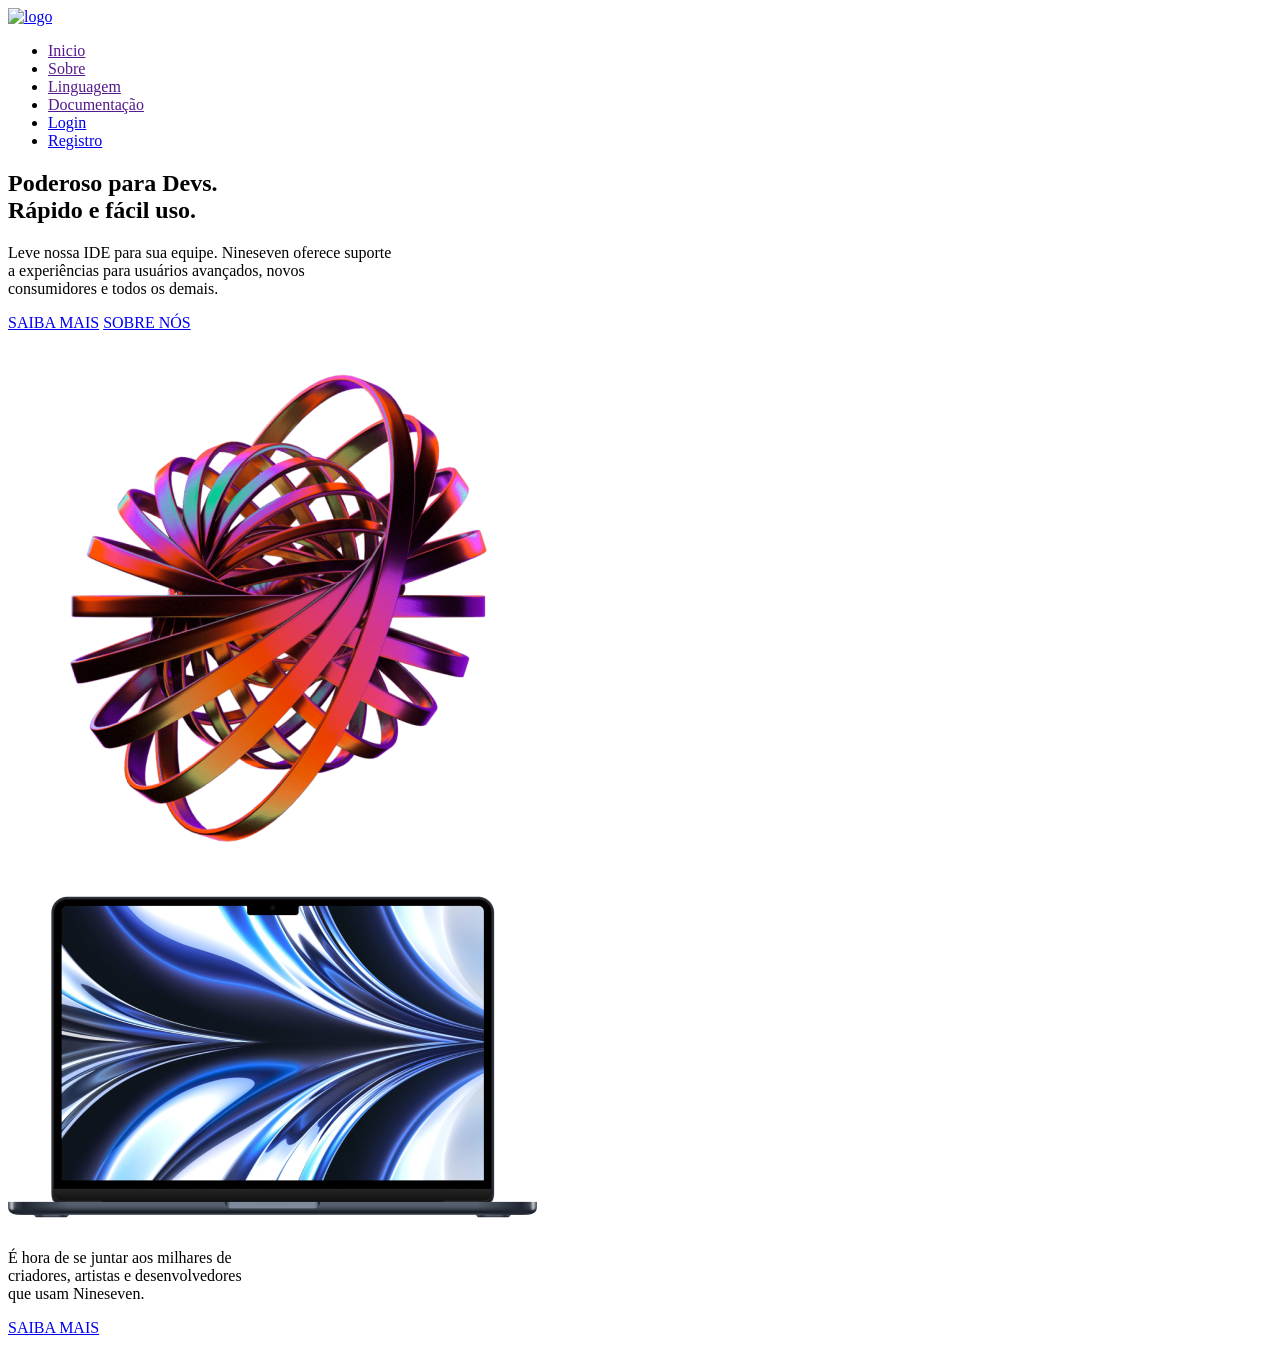
==== index.html @ 39386522 "Primeiro commit" ====
<!DOCTYPE html>
<html lang="pt-br">
  <head>
    <meta charset="UTF-8" />
    <meta name="viewport" content="width=device-width, initial-scale=1.0" />
    <title>NINESEVEN</title>
    <link rel="stylesheet" href="/css/style.css" />
  </head>

  <body>
    <header class="menu">
      <div class="wrapper">
        <div class="content">
          <div>
            <a href="#">
              <img class="logo" src="/img/logo.svg" alt="logo" />
            </a>
          </div>
          <nav>
            <ul class="ul-menu">
              <li><a class="nav-a" href="">Inicio</a></li>
              <li><a class="nav-a" href="">Sobre</a></li>
              <li><a class="nav-a" href="">Linguagem</a></li>
              <li><a class="nav-a" href="">Documentação</a></li>
              <li>
                <a class="login-btn" href="#">Login</a>
              </li>
              <li>
                <a class="registro-btn" href="#">Registro</a>
              </li>
            </ul>
          </nav>
        </div>
      </div>
    </header>
    <section parte1>
      <div class="secao1">
        <div class="text1">
          <h1 class="texto1">
            Poderoso para Devs.<br />
            Rápido e fácil uso.
          </h1>
          <p class="sub-titulo1">
            Leve nossa IDE para sua equipe. Nineseven oferece suporte<br />
            a experiências para usuários avançados, novos<br />
            consumidores e todos os demais.
          </p>
          <div class="secao1-btn">
            <a class="saiba-btn" href="#">SAIBA MAIS</a>
            <a class="sobre-btn" href="#">SOBRE NÓS</a>
          </div>
        </div>
        <div class="foto1">
          <img src="/IMG/hero.png" alt="hero" />
        </div>
      </div>
    </section>
    <section parte2>
      <div class="secao2">
        <div class="foto2">
          <img src="/IMG/Rectangle 86.png" alt="hero" />
        </div>
        <div class="text2">
          <p class="titulo2">
            É hora de se juntar aos milhares de <br />
            criadores, artistas e desenvolvedores<br />
            que usam Nineseven.
          </p>
          <div class="secao2-btn">
            <a class="saiba2-btn" href="#">SAIBA MAIS</a>
          </div>
        </div>
      </div>
    </section>
  </body>
</html>
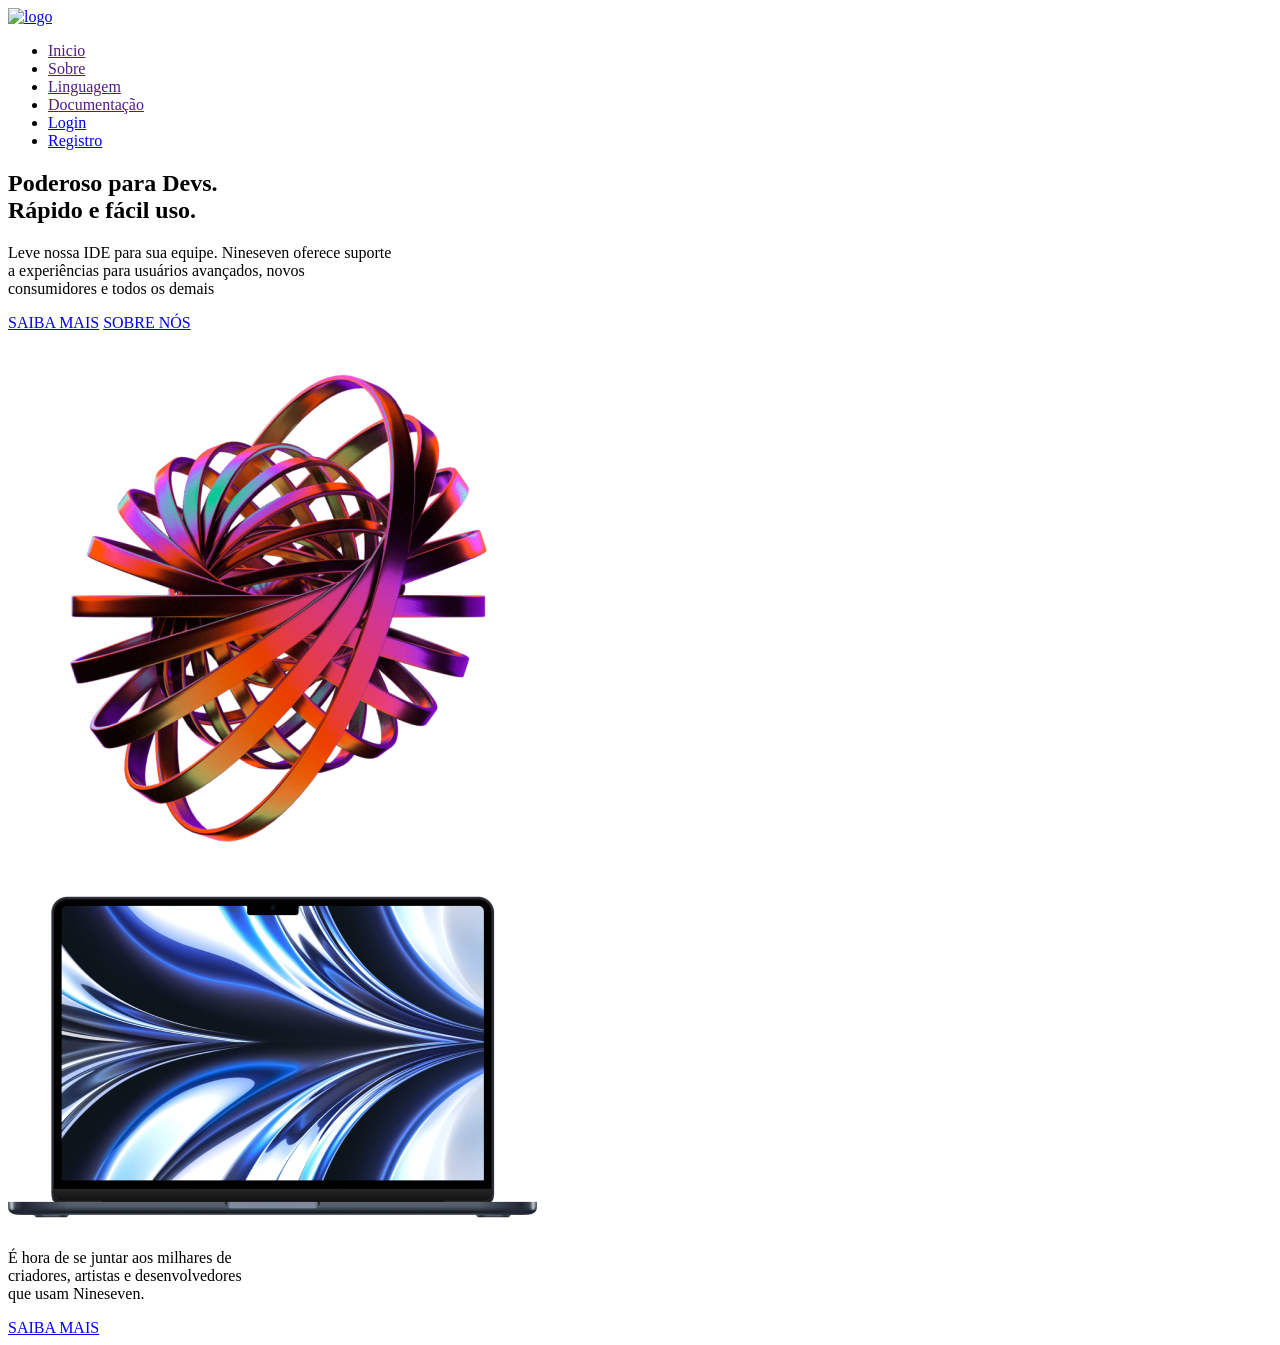
==== commit ceabf317: "Atualizando Salvando no GitHub" ====
--- a/index.html
+++ b/index.html
@@ -43,7 +43,7 @@
           <p class="sub-titulo1">
             Leve nossa IDE para sua equipe. Nineseven oferece suporte<br />
             a experiências para usuários avançados, novos<br />
-            consumidores e todos os demais.
+            consumidores e todos os demais
           </p>
           <div class="secao1-btn">
             <a class="saiba-btn" href="#">SAIBA MAIS</a>
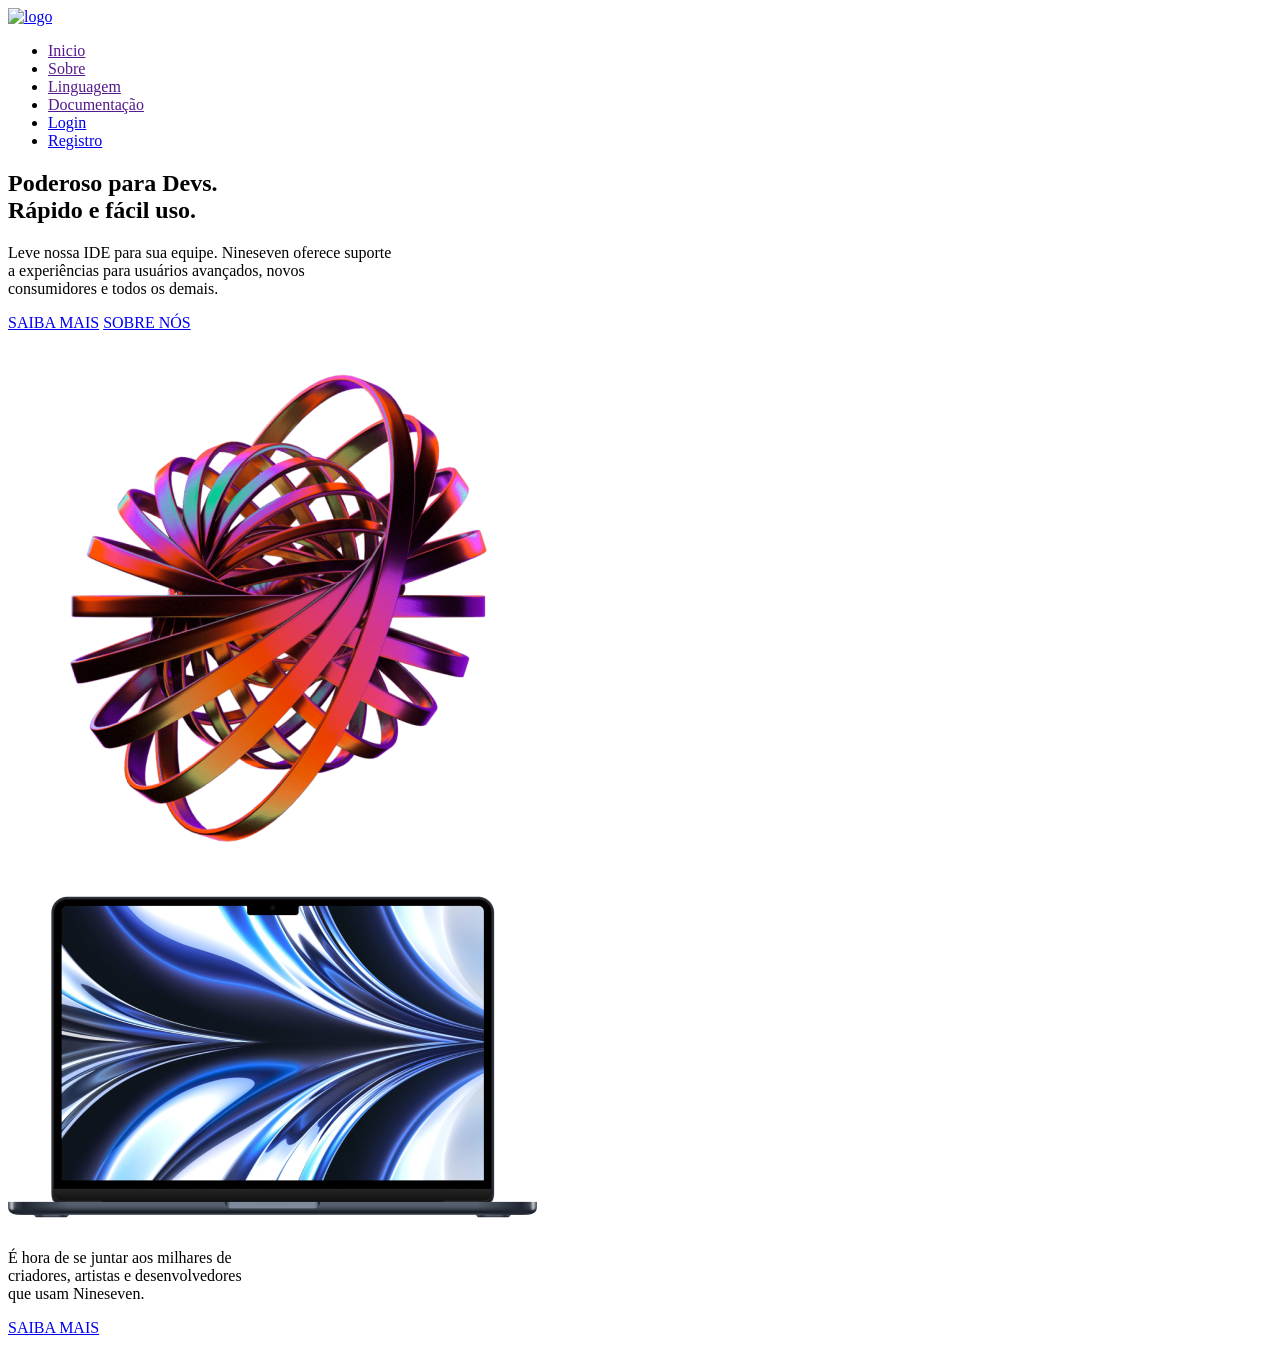
==== commit 08f3dd17: "Atualizando 2.0" ====
--- a/index.html
+++ b/index.html
@@ -43,7 +43,7 @@
           <p class="sub-titulo1">
             Leve nossa IDE para sua equipe. Nineseven oferece suporte<br />
             a experiências para usuários avançados, novos<br />
-            consumidores e todos os demais
+            consumidores e todos os demais.
           </p>
           <div class="secao1-btn">
             <a class="saiba-btn" href="#">SAIBA MAIS</a>
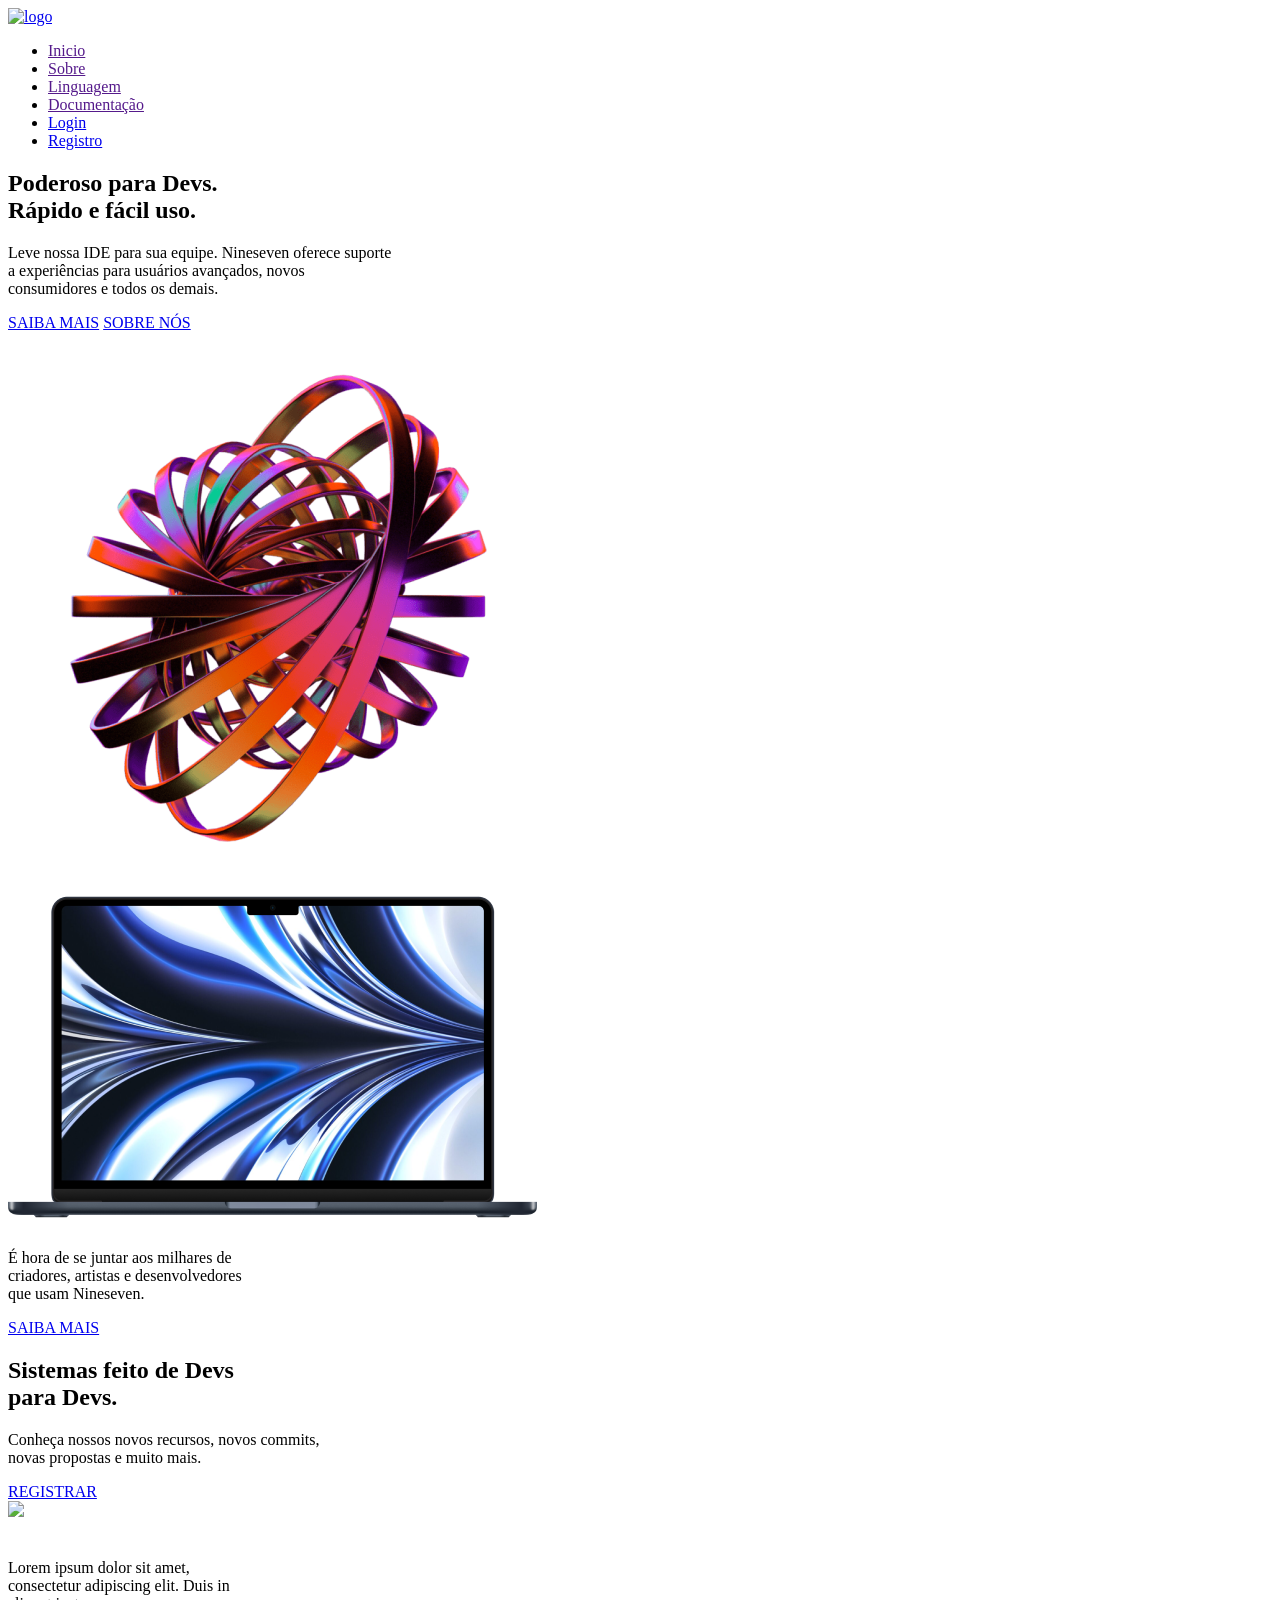
==== commit 3d936e18: "75% Concluído! Site quase pronto.  Fiz a Hero; Parte2; Parte3, e comecei a fazer o Footer!  (Também " ====
--- a/index.html
+++ b/index.html
@@ -1,76 +1,104 @@
 <!DOCTYPE html>
 <html lang="pt-br">
-  <head>
-    <meta charset="UTF-8" />
-    <meta name="viewport" content="width=device-width, initial-scale=1.0" />
-    <title>NINESEVEN</title>
-    <link rel="stylesheet" href="/css/style.css" />
-  </head>
 
-  <body>
-    <header class="menu">
-      <div class="wrapper">
-        <div class="content">
-          <div>
-            <a href="#">
-              <img class="logo" src="/img/logo.svg" alt="logo" />
-            </a>
-          </div>
-          <nav>
-            <ul class="ul-menu">
-              <li><a class="nav-a" href="">Inicio</a></li>
-              <li><a class="nav-a" href="">Sobre</a></li>
-              <li><a class="nav-a" href="">Linguagem</a></li>
-              <li><a class="nav-a" href="">Documentação</a></li>
-              <li>
-                <a class="login-btn" href="#">Login</a>
-              </li>
-              <li>
-                <a class="registro-btn" href="#">Registro</a>
-              </li>
-            </ul>
-          </nav>
+<head>
+  <meta charset="UTF-8" />
+  <meta name="viewport" content="width=device-width, initial-scale=1.0" />
+  <title>NINESEVEN</title>
+  <link rel="stylesheet" href="/css/style.css" />
+</head>
+
+<body>
+  <header class="menu">
+    <div class="wrapper">
+      <div class="content">
+        <div>
+          <a href="#">
+            <img class="logo" src="/img/logo.svg" alt="logo" />
+          </a>
+        </div>
+        <nav>
+          <ul class="ul-menu">
+            <li><a class="nav-a" href="">Inicio</a></li>
+            <li><a class="nav-a" href="">Sobre</a></li>
+            <li><a class="nav-a" href="">Linguagem</a></li>
+            <li><a class="nav-a" href="">Documentação</a></li>
+            <li>
+              <a class="login-btn" href="#">Login</a>
+            </li>
+            <li>
+              <a class="registro-btn" href="#">Registro</a>
+            </li>
+          </ul>
+        </nav>
+      </div>
+    </div>
+  </header>
+  <section parte1>
+    <div class="hero">
+      <div class="text-hero">
+        <h1 class="texto-hero">
+          Poderoso para Devs.<br />
+          Rápido e fácil uso.
+        </h1>
+        <p class="sub-titulo-hero">
+          Leve nossa IDE para sua equipe. Nineseven oferece suporte<br />
+          a experiências para usuários avançados, novos<br />
+          consumidores e todos os demais.
+        </p>
+        <div class="hero-btn">
+          <a class="saiba-btn" href="#">SAIBA MAIS</a>
+          <a class="sobre-btn" href="#">SOBRE NÓS</a>
         </div>
       </div>
-    </header>
-    <section parte1>
-      <div class="secao1">
-        <div class="text1">
-          <h1 class="texto1">
-            Poderoso para Devs.<br />
-            Rápido e fácil uso.
-          </h1>
-          <p class="sub-titulo1">
-            Leve nossa IDE para sua equipe. Nineseven oferece suporte<br />
-            a experiências para usuários avançados, novos<br />
-            consumidores e todos os demais.
-          </p>
-          <div class="secao1-btn">
-            <a class="saiba-btn" href="#">SAIBA MAIS</a>
-            <a class="sobre-btn" href="#">SOBRE NÓS</a>
+      <div class="foto-hero">
+        <img src="/IMG/hero.png" alt="hero" />
+      </div>
+    </div>
+  </section>
+  <section parte2>
+    <div class="part2">
+      <div class="foto2">
+        <img src="/IMG/Rectangle 86.png" alt="part2" />
+      </div>
+      <div class="text2">
+        <p class="titulo2">
+          É hora de se juntar aos milhares de <br />
+          criadores, artistas e desenvolvedores<br />
+          que usam Nineseven.
+        </p>
+        <div class="part2-btn">
+          <a class="saiba2-btn" href="#">SAIBA MAIS</a>
+        </div>
+      </div>
+    </div>
+  </section>
+  <section parte3>
+    <div class="part3-wrapper">
+      <div>
+        <div class="part3-content">
+          <h2 class="part3-title">Sistemas feito de Devs <br>para Devs.</br></h2>
+          <p class="part3-p">Conheça nossos novos recursos, novos commits,<br> novas propostas e muito mais.</br></p>
+        </div>
+        <div class="part3-btn">
+          <a class="register3-btn" href="#">REGISTRAR</a>
+        </div>
+      </div>
+      <img class="img-part3" src="/img/daniel-olah-1079449-unsplash 1.png">
+    </div>
+    </div>
+  </section>
+  <section footer>
+    <div class="footer">
+      <div class="footer-wrapper">
+        <div id="footer-content">
+          <div id="footer-contacts">
+            <img class="footer-logo" src="/IMG/logo-white.svg">
+            <p class="footer-p">Lorem ipsum dolor sit amet,<br> consectetur adipiscing elit. Duis in</br> aliquet justo.
+            </p>
           </div>
         </div>
-        <div class="foto1">
-          <img src="/IMG/hero.png" alt="hero" />
-        </div>
-      </div>
-    </section>
-    <section parte2>
-      <div class="secao2">
-        <div class="foto2">
-          <img src="/IMG/Rectangle 86.png" alt="hero" />
-        </div>
-        <div class="text2">
-          <p class="titulo2">
-            É hora de se juntar aos milhares de <br />
-            criadores, artistas e desenvolvedores<br />
-            que usam Nineseven.
-          </p>
-          <div class="secao2-btn">
-            <a class="saiba2-btn" href="#">SAIBA MAIS</a>
-          </div>
-        </div>
-      </div>
-    </section>
-  </body>
-</html>
+  </section>
+</body>
+
+</html>
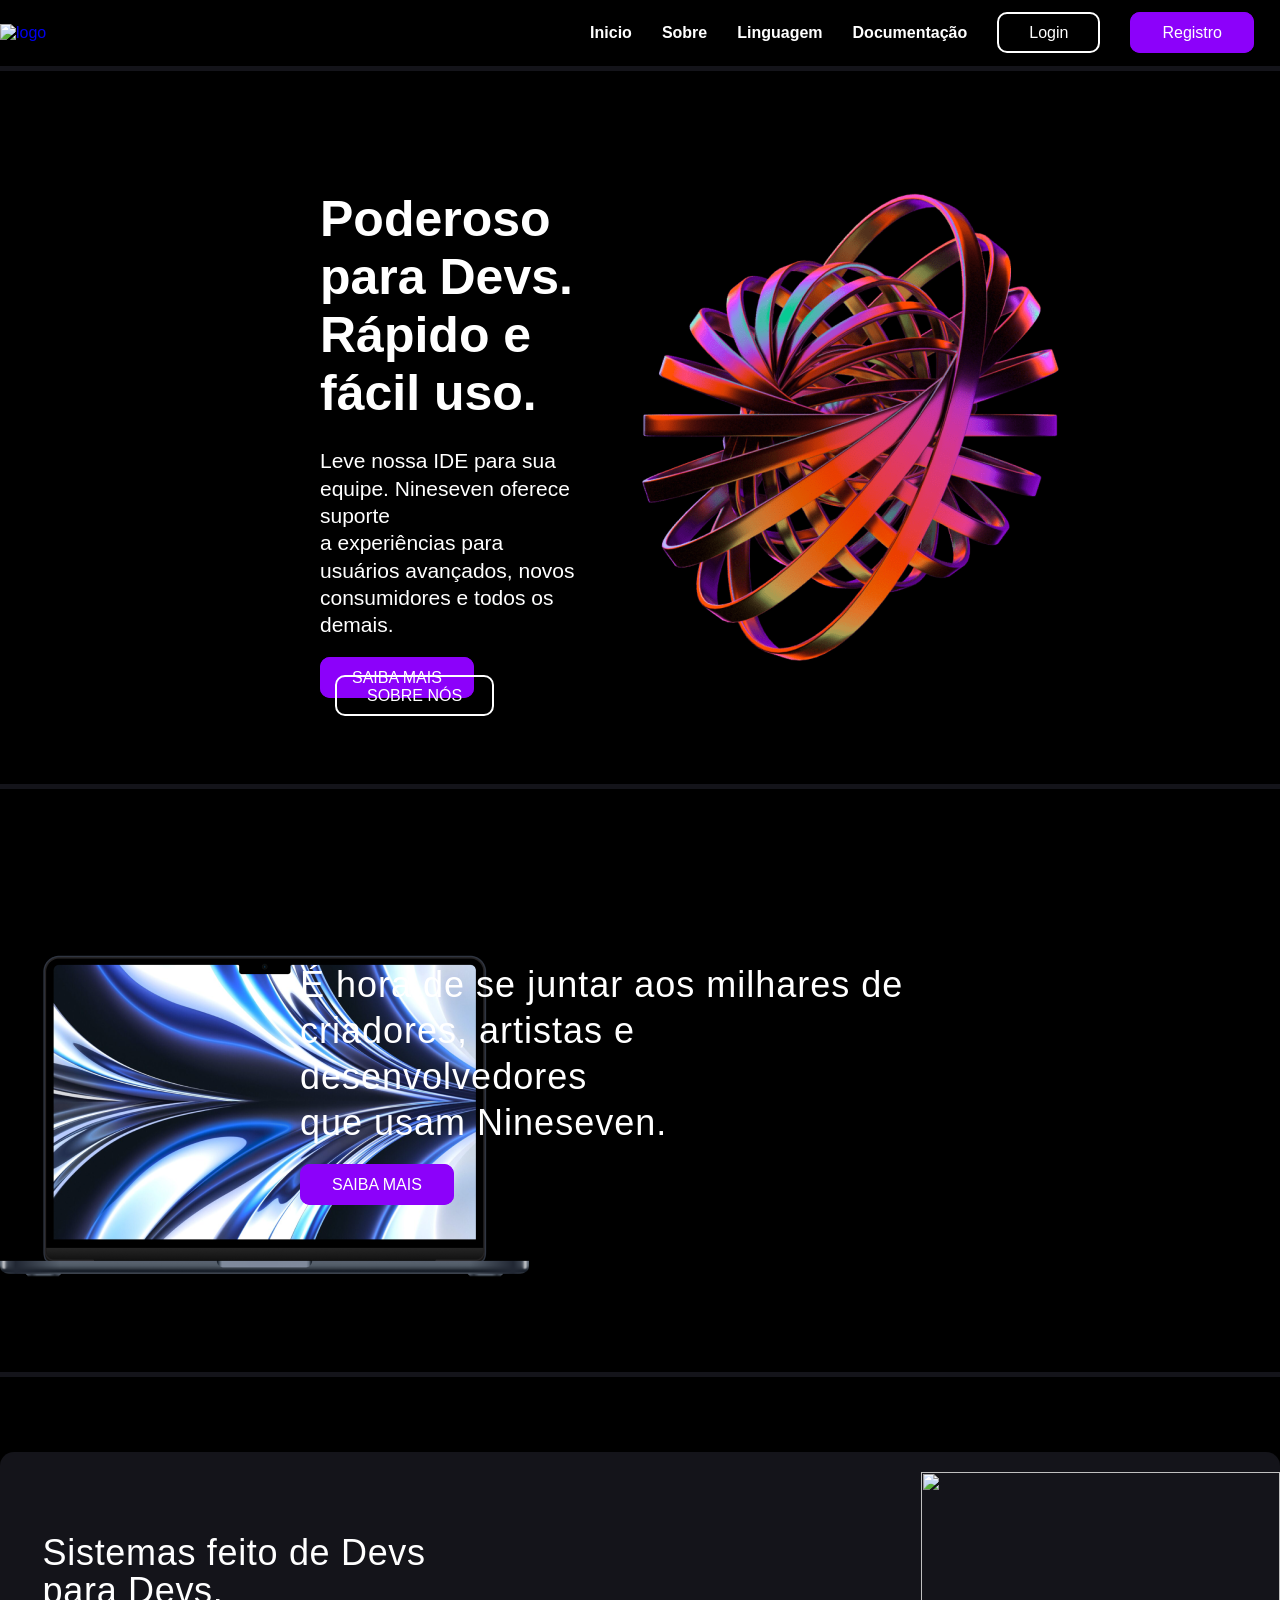
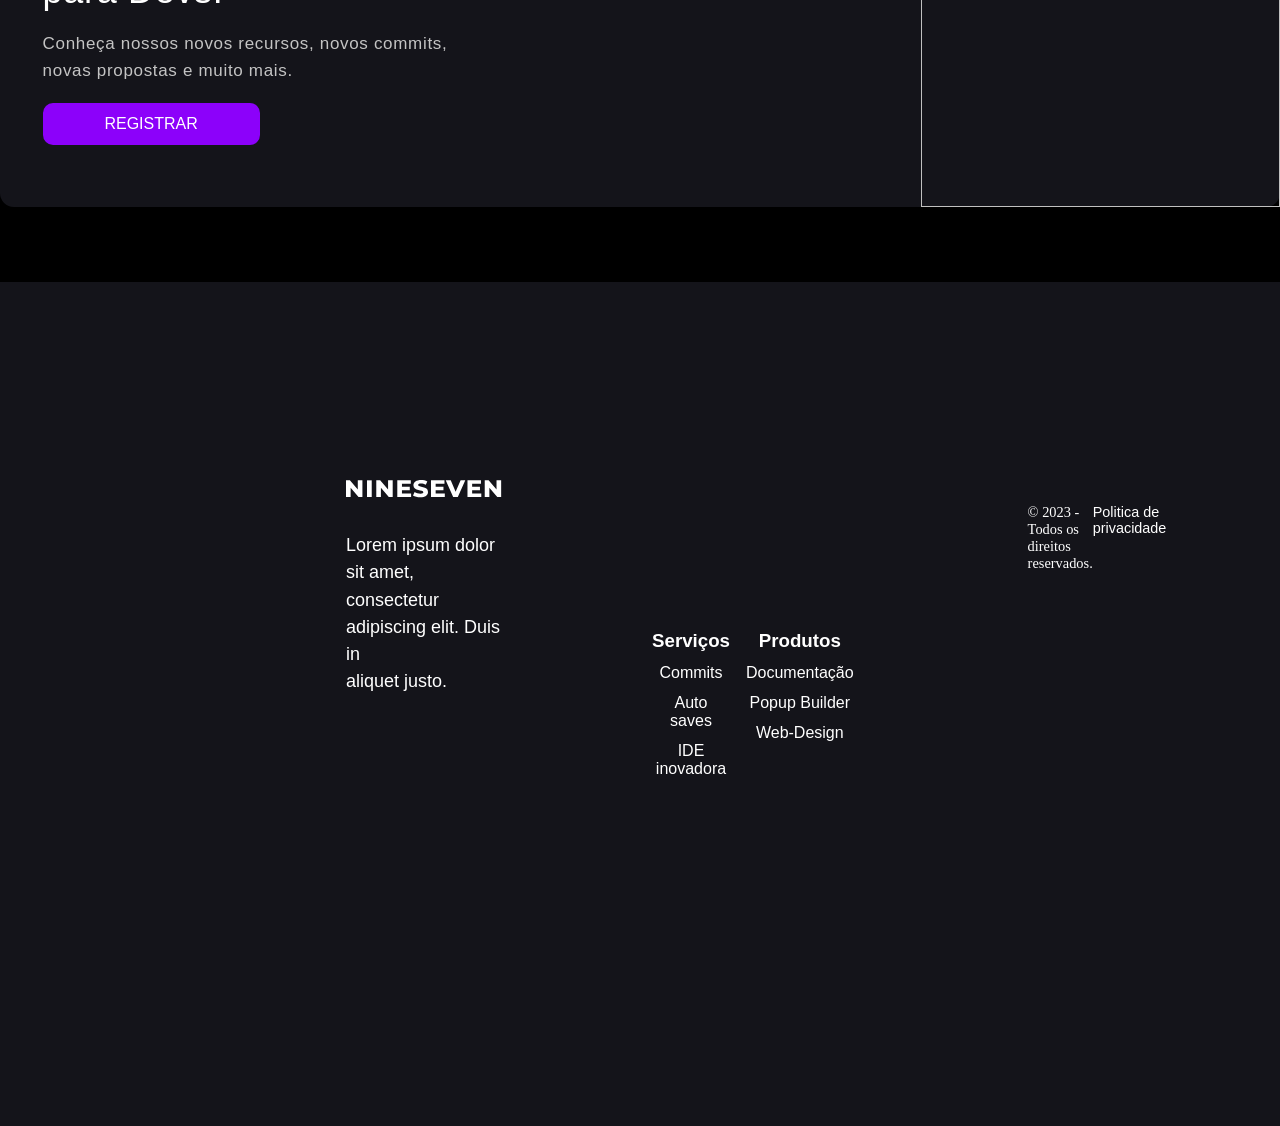
==== commit c76650ad: "Atualizei o código e iniciei o FOOTER Atualizei a Syntax e iniciei o FOOTER" ====
--- a/index.html
+++ b/index.html
@@ -1,104 +1,146 @@
 <!DOCTYPE html>
 <html lang="pt-br">
+  <head>
+    <meta charset="UTF-8" />
+    <meta name="viewport" content="width=device-width, initial-scale=1.0" />
+    <title>NINESEVEN</title>
+    <link rel="stylesheet" href="/CSS/style.css" />
+  </head>
 
-<head>
-  <meta charset="UTF-8" />
-  <meta name="viewport" content="width=device-width, initial-scale=1.0" />
-  <title>NINESEVEN</title>
-  <link rel="stylesheet" href="/css/style.css" />
-</head>
-
-<body>
-  <header class="menu">
-    <div class="wrapper">
-      <div class="content">
-        <div>
-          <a href="#">
-            <img class="logo" src="/img/logo.svg" alt="logo" />
-          </a>
-        </div>
-        <nav>
-          <ul class="ul-menu">
-            <li><a class="nav-a" href="">Inicio</a></li>
-            <li><a class="nav-a" href="">Sobre</a></li>
-            <li><a class="nav-a" href="">Linguagem</a></li>
-            <li><a class="nav-a" href="">Documentação</a></li>
-            <li>
-              <a class="login-btn" href="#">Login</a>
-            </li>
-            <li>
-              <a class="registro-btn" href="#">Registro</a>
-            </li>
-          </ul>
-        </nav>
-      </div>
-    </div>
-  </header>
-  <section parte1>
-    <div class="hero">
-      <div class="text-hero">
-        <h1 class="texto-hero">
-          Poderoso para Devs.<br />
-          Rápido e fácil uso.
-        </h1>
-        <p class="sub-titulo-hero">
-          Leve nossa IDE para sua equipe. Nineseven oferece suporte<br />
-          a experiências para usuários avançados, novos<br />
-          consumidores e todos os demais.
-        </p>
-        <div class="hero-btn">
-          <a class="saiba-btn" href="#">SAIBA MAIS</a>
-          <a class="sobre-btn" href="#">SOBRE NÓS</a>
+  <body>
+    <header class="menu">
+      <div class="wrapper">
+        <div class="content">
+          <div>
+            <a href="#">
+              <img class="logo" src="/img/logo.svg" alt="logo" />
+            </a>
+          </div>
+          <nav>
+            <ul class="ul-menu">
+              <li><a class="nav-a" href="">Inicio</a></li>
+              <li><a class="nav-a" href="">Sobre</a></li>
+              <li><a class="nav-a" href="">Linguagem</a></li>
+              <li><a class="nav-a" href="">Documentação</a></li>
+              <li>
+                <a class="login-btn" href="#">Login</a>
+              </li>
+              <li>
+                <a class="registro-btn" href="#">Registro</a>
+              </li>
+            </ul>
+          </nav>
         </div>
       </div>
-      <div class="foto-hero">
-        <img src="/IMG/hero.png" alt="hero" />
-      </div>
-    </div>
-  </section>
-  <section parte2>
-    <div class="part2">
-      <div class="foto2">
-        <img src="/IMG/Rectangle 86.png" alt="part2" />
-      </div>
-      <div class="text2">
-        <p class="titulo2">
-          É hora de se juntar aos milhares de <br />
-          criadores, artistas e desenvolvedores<br />
-          que usam Nineseven.
-        </p>
-        <div class="part2-btn">
-          <a class="saiba2-btn" href="#">SAIBA MAIS</a>
+    </header>
+    <section class="hero">
+      <div class="hero1">
+        <div class="text-hero">
+          <h1 class="texto-hero">
+            Poderoso para Devs.<br />Rápido e fácil uso.
+          </h1>
+          <p class="sub-titulo-hero">
+            Leve nossa IDE para sua equipe. Nineseven oferece suporte<br />a
+            experiências para usuários avançados, novos<br />consumidores e
+            todos os demais.
+          </p>
+          <div class="hero-btn">
+            <a class="saiba-btn" href="#">SAIBA MAIS</a>
+            <a class="sobre-btn" href="#">SOBRE NÓS</a>
+          </div>
+        </div>
+        <div class="foto-hero">
+          <img src="/IMG/hero.png" alt="hero" />
         </div>
       </div>
-    </div>
-  </section>
-  <section parte3>
-    <div class="part3-wrapper">
-      <div>
-        <div class="part3-content">
-          <h2 class="part3-title">Sistemas feito de Devs <br>para Devs.</br></h2>
-          <p class="part3-p">Conheça nossos novos recursos, novos commits,<br> novas propostas e muito mais.</br></p>
+    </section>
+    <section class="parte2">
+      <div class="part2">
+        <div class="foto2">
+          <img src="/IMG/Rectangle 86.png" alt="part2" />
         </div>
-        <div class="part3-btn">
-          <a class="register3-btn" href="#">REGISTRAR</a>
+        <div class="text2">
+          <p class="titulo2">
+            É hora de se juntar aos milhares de <br />criadores, artistas e
+            desenvolvedores<br />que usam Nineseven.
+          </p>
+          <div class="part2-btn">
+            <a class="saiba2-btn" href="#">SAIBA MAIS</a>
+          </div>
         </div>
       </div>
-      <img class="img-part3" src="/img/daniel-olah-1079449-unsplash 1.png">
-    </div>
-    </div>
-  </section>
-  <section footer>
-    <div class="footer">
-      <div class="footer-wrapper">
-        <div id="footer-content">
-          <div id="footer-contacts">
-            <img class="footer-logo" src="/IMG/logo-white.svg">
-            <p class="footer-p">Lorem ipsum dolor sit amet,<br> consectetur adipiscing elit. Duis in</br> aliquet justo.
+    </section>
+    <section class="parte3">
+      <div class="part3-wrapper">
+        <div>
+          <div class="part3-content">
+            <h2 class="part3-title">Sistemas feito de Devs <br />para Devs.</h2>
+            <p class="part3-p">
+              Conheça nossos novos recursos, novos commits,<br />
+              novas propostas e muito mais.
             </p>
           </div>
+          <div class="part3-btn">
+            <a class="register3-btn" href="#">REGISTRAR</a>
+          </div>
         </div>
-  </section>
-</body>
-
-</html>+        <img class="img-part3" src="/img/daniel-olah-1079449-unsplash 1.png" />
+      </div>
+    </section>
+    <footer>
+      <div class="footer">
+        <div class="footer-wrapper">
+          <div id="footer-content">
+            <div id="footer-contacts">
+              <img class="footer-logo" src="/IMG/logo-white.svg" />
+              <p class="footer-p">
+                Lorem ipsum dolor sit amet,<br />
+                consectetur adipiscing elit. Duis in<br />aliquet justo.
+              </p>
+            </div>
+            <div class="footerdiv">
+              <div>
+                <ul class="footer-list">
+                  <li>
+                    <h3>Serviços</h3>
+                  </li>
+                  <li>
+                    <a href="#" class="footer-link">Commits</a>
+                  </li>
+                  <li>
+                    <a href="#" class="footer-link">Auto saves</a>
+                  </li>
+                  <li>
+                    <a href="#" class="footer-link">IDE inovadora</a>
+                  </li>
+                </ul>
+              </div>
+              <div>
+                <ul class="footer-list">
+                  <li>
+                    <h3>Produtos</h3>
+                  </li>
+                  <li>
+                    <a href="#" class="footer-link">Documentação</a>
+                  </li>
+                  <li>
+                    <a href="#" class="footer-link">Popup Builder</a>
+                  </li>
+                  <li>
+                    <a href="#" class="footer-link">Web-Design</a>
+                  </li>
+                </ul>
+              </div>
+            </div>
+            <div id="footer-copyright">
+              <div>© 2023 - Todos os direitos reservados.</div>
+              <div>
+                <p>Politica de privacidade</p>
+              </div>
+            </div>
+          </div>
+        </div>
+      </div>
+    </footer>
+  </body>
+</html>
--- a/CSS/style.css
+++ b/CSS/style.css
@@ -0,0 +1,405 @@
+/*GERAL*/
+* {
+  margin: 0;
+  box-sizing: border-box;
+  padding: 0;
+}
+
+a {
+  text-decoration: none;
+  font-family: "inter", "arial";
+}
+
+li {
+  list-style: none;
+  font-family: "inter", "arial";
+}
+
+p {
+  font-family: "inter", "arial";
+}
+
+body {
+  height: 1381px;
+  background-color: #000000;
+}
+
+/*GERAL*/
+
+/*MENU*/
+.menu {
+  padding-top: 24px;
+  padding-bottom: 24px;
+  position: relative;
+  width: 100%;
+  background: #000000;
+  border-bottom: 5px solid #14141a;
+}
+
+.wrapper {
+  margin: 0 auto;
+  max-width: 1280px;
+}
+
+.content {
+  display: flex;
+  padding-right: 26px;
+  justify-content: space-between;
+  align-items: center;
+  text-align: center;
+}
+
+.ul-menu {
+  display: flex;
+}
+
+.ul-menu li {
+  padding-left: 30px;
+}
+
+.ul-menu li .nav-a {
+  font-size: 16px;
+  color: #ffffff;
+  font-weight: 600;
+}
+
+.login-btn {
+  color: #ffffff;
+  border: 2px solid #ffffff;
+  padding: 10px 30px;
+  border-radius: 10px;
+  font-weight: 500;
+}
+
+.login-btn:hover {
+  background: #eee5ff;
+  color: #8c01fa;
+  border: 2px solid #8c01fa;
+}
+
+.registro-btn {
+  color: #fff;
+  background: #8c01fa;
+  border: 2px solid #8c01fa;
+  padding: 10px 30px;
+  border-radius: 10px;
+  font-weight: 500;
+}
+
+.registro-btn:hover {
+  color: #ffffff;
+  border: 2px solid #eee5ff;
+  background: #8c01fa;
+}
+
+/*MENU*/
+
+/*HERO*/
+.hero1 {
+  display: flex;
+  align-items: center;
+  justify-content: center;
+  border-bottom: 5px solid #14141a;
+}
+
+.texto-hero {
+  padding-top: 40px;
+  padding-bottom: 25px;
+  padding-left: 320px;
+  margin: 0 auto;
+  font-family: Arial;
+  font-size: 50px;
+  font-style: normal;
+  font-weight: 600;
+  color: #ffffff;
+}
+
+.foto-hero {
+  margin: 0 auto;
+  padding-right: 700px;
+  padding-top: 80px;
+  padding-bottom: 80px;
+  max-width: 186px;
+  align-items: center;
+}
+
+.sub-titulo-hero {
+  margin: 0 auto;
+  color: #fff;
+  padding-left: 320px;
+  font-family: Arial;
+  font-size: 21px;
+  font-style: normal;
+  font-weight: 400;
+  line-height: 27.3px;
+}
+
+.hero-btn {
+  padding-top: 30px;
+  padding-left: 320px;
+}
+
+.sobre-btn {
+  margin: 15px;
+  color: #ffffff;
+  border: 2px solid #ffffff;
+  padding: 10px 30px;
+  border-radius: 10px;
+  font-weight: 500;
+}
+
+.sobre-btn:hover {
+  background: #eee5ff;
+  color: #8c01fa;
+  border: 2px solid #8c01fa;
+}
+
+.saiba-btn {
+  color: #fff;
+  background: #8c01fa;
+  border: 2px solid #8c01fa;
+  padding: 10px 30px;
+  border-radius: 10px;
+  font-weight: 500;
+}
+
+.saiba-btn:hover {
+  color: #ffffff;
+  border: 2px solid #eee5ff;
+  background: #8c01fa;
+}
+
+/*HERO*/
+
+/*PARTE 2*/
+.part2 {
+  border-bottom: 5px solid #14141a;
+  padding-top: 75px;
+  padding-bottom: 80px;
+  display: flex;
+  align-items: center;
+  padding-right: 55px;
+}
+
+.foto2 {
+  margin: 0 auto;
+  padding-right: 300px;
+  padding-top: 80px;
+  max-width: 186px;
+  align-items: center;
+}
+
+.titulo2 {
+  padding-right: 300px;
+  color: #fff;
+  font-family: Helvetica;
+  font-size: 36px;
+  font-style: normal;
+  font-weight: 400;
+  line-height: 46.2px;
+  letter-spacing: 1px;
+}
+
+.part2-btn {
+  padding-top: 30px;
+  padding-right: 320px;
+}
+
+.saiba2-btn {
+  color: #fff;
+  background: #8c01fa;
+  border: 2px solid #8c01fa;
+  padding: 10px 30px;
+  border-radius: 10px;
+  font-weight: 500;
+}
+
+.saiba2-btn:hover {
+  color: #ffffff;
+  border: 2px solid #eee5ff;
+  background: #8c01fa;
+}
+
+/*PARTE 2*/
+
+/*PARTE 3*/
+.part3 {
+  margin: 0 auto;
+  background-color: black;
+}
+
+.part3-wrapper {
+  background-color: #14141a;
+  margin: 0 auto;
+  margin-top: 75px;
+  border-radius: 14px;
+  display: grid;
+  max-width: 1280px;
+  grid-template-columns: 1.5fr 1fr;
+  align-items: center;
+  gap: 431px;
+  padding-top: 20px;
+  justify-items: center;
+}
+
+.part3-content {
+  color: #fff;
+  font-family: Inter;
+  font-size: 50px;
+  font-style: normal;
+  font-weight: 600;
+  line-height: 75.6px;
+  letter-spacing: 0.68px;
+  padding-bottom: 10px;
+}
+
+.part3-title {
+  color: #fff;
+  font-family: Helvetica;
+  font-size: 36px;
+  font-style: normal;
+  font-weight: 400;
+  line-height: 37.8px;
+}
+
+.part3-p {
+  color: #c4c4c4;
+  font-family: Helvetica;
+  font-size: 17px;
+  font-style: normal;
+  font-weight: 400;
+  line-height: 27.3px;
+  padding-top: 20px;
+  padding-bottom: 8px;
+}
+
+.part3-btn {
+  color: #fff;
+  background: #8c01fa;
+  border: 2px solid #8c01fa;
+  padding: 10px 30px;
+  border-radius: 10px;
+  font-weight: 500;
+  width: 217px;
+  text-align: center;
+}
+
+.part3-btn:hover {
+  color: #ffffff;
+  border: 2px solid #eee5ff;
+  background: #8c01fa;
+}
+
+.register3-btn {
+  color: #fff;
+}
+
+.img-part3 {
+  width: 359px;
+  height: 335px;
+}
+
+/*PARTE 3*/
+
+/*FOOTER*/
+
+.footer {
+  background-color: #14141a;
+  width: 100%;
+  color: #fff;
+}
+
+.footer-wrapper {
+  margin: 0 auto;
+  margin-top: 75px;
+  margin-left: 140px;
+  border-radius: 14px;
+  display: grid;
+  max-width: 1280px;
+  grid-template-columns: 1.5fr 1fr;
+  align-items: center;
+  gap: 431px;
+  padding: 150px;
+  justify-items: center;
+}
+.footer-p {
+  padding-top: 30px;
+  font-family: Arial;
+  font-size: 18px;
+  font-weight: 500;
+  line-height: 27.3px;
+}
+#footer-content{
+    margin: 0 auto;
+    max-width: 1280px;
+    background-color: var(--color-neutral-10);
+    display: flex;
+    grid-template-columns: repeat(4, 1fr);
+    padding: 3rem 3.5rem;
+    flex-direction: row;
+    justify-content: space-between;
+}
+#footer-contacts h1{
+    margin-bottom: 0.75rem;
+}
+.footer-list{
+    display: flex;
+    flex-direction: column;
+    gap: 0.75rem;
+    list-style: none;
+}
+
+.footer-list .footer-link{
+    color: var(--color-neutral-30);
+    transition: all 0.4s;
+}
+
+.footer-list .footer-link:hover{
+    color: #7f37c9;
+}
+#input_group {
+    display: flex;
+    align-items: center;
+    background-color: var(--color-neutral-0);
+    border-radius: 4px;
+}
+
+#input_group input{
+    all: unset;
+    padding: 0.75rem;
+    width: 180%;
+}
+
+#input_group button{
+    background-color: #7f37c9;
+    border: none;
+    color: var(--color-neutral-40);
+    padding: 0px 1.25rem;
+    font-size: 1.125rem;
+    height: 100%;
+    border-radius: 0px 4px 4px 0px;
+    cursor: pointer;
+    transition: all 0.4s;
+}
+
+#input_group button:hover{
+    opacity: 0.8;
+}
+
+#footer-copyright{
+    display: flex;
+    justify-content: space-around;
+    background-color: var(--color-neutral-0);
+    font-size: 0.9rem;
+    padding: 1.5rem;
+    font-weight: 100;
+    flex-direction: row;
+}
+.footerdiv{
+  margin: 150px;
+    display: flex;
+    gap: 16px;
+    text-align: center;
+}
+
+/*FOOTER*/
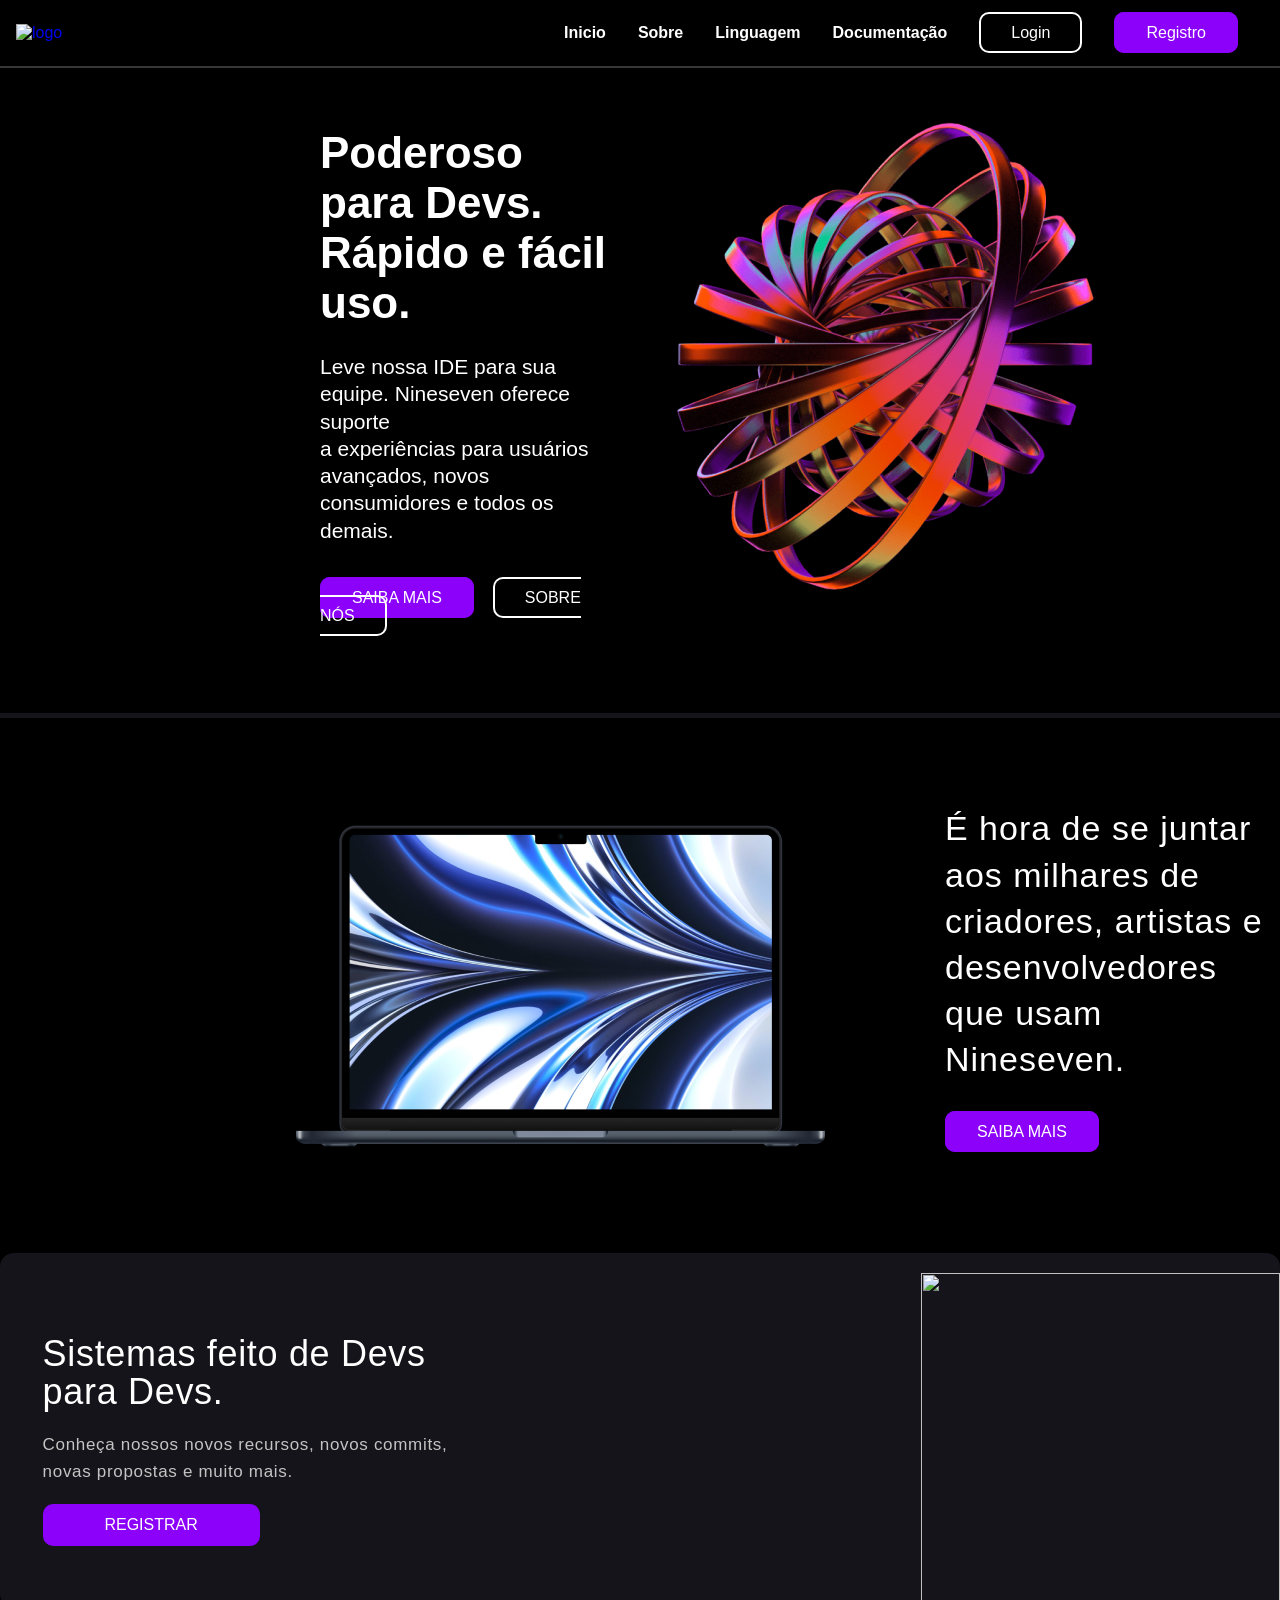
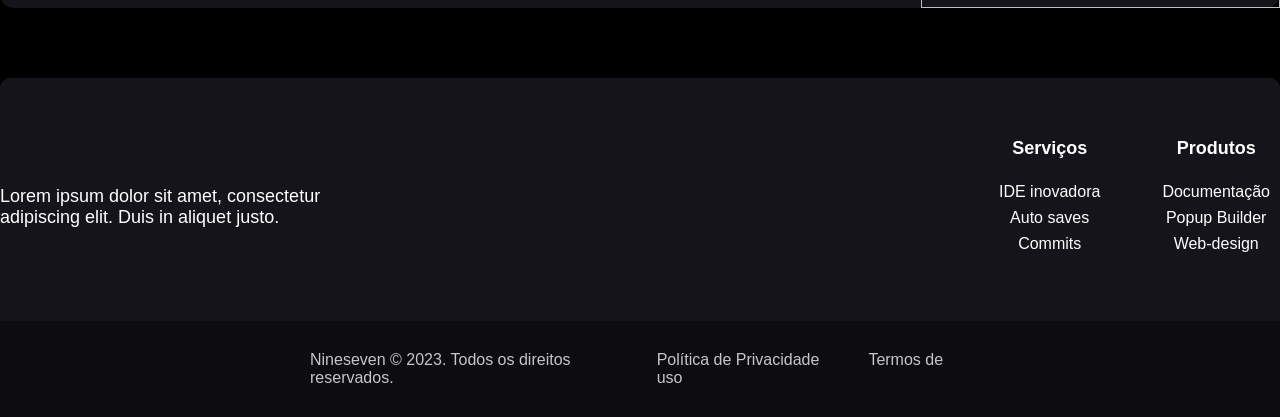
==== commit 785e71d6: "Finalizei o footer Atualizei o código todo (menos o dev); Deixei responsivo (somente para pc);" ====
--- a/index.html
+++ b/index.html
@@ -87,56 +87,49 @@
         <img class="img-part3" src="/img/daniel-olah-1079449-unsplash 1.png" />
       </div>
     </section>
-    <footer>
-      <div class="footer">
-        <div class="footer-wrapper">
-          <div id="footer-content">
-            <div id="footer-contacts">
-              <img class="footer-logo" src="/IMG/logo-white.svg" />
+    <footer class="footer">
+      <div class="footer-wrapper">
+        <div class="footer-content">
+          <div class="footer-container">
+            <div>
+              <img src="/img/logo-white.svg" alt="" />
               <p class="footer-p">
-                Lorem ipsum dolor sit amet,<br />
-                consectetur adipiscing elit. Duis in<br />aliquet justo.
+                Lorem ipsum dolor sit amet, consectetur adipiscing elit. Duis in
+                aliquet justo.
               </p>
             </div>
-            <div class="footerdiv">
+            <div class="footer-list">
               <div>
-                <ul class="footer-list">
-                  <li>
-                    <h3>Serviços</h3>
-                  </li>
-                  <li>
-                    <a href="#" class="footer-link">Commits</a>
-                  </li>
-                  <li>
-                    <a href="#" class="footer-link">Auto saves</a>
-                  </li>
-                  <li>
-                    <a href="#" class="footer-link">IDE inovadora</a>
-                  </li>
+                <ul class="list-menu">
+                  <li class="list-title">Serviços</li>
+                  <li></li>
+                  <li></li>
+                  <li>IDE inovadora</li>
+                  <li>Auto saves</li>
+                  <li>Commits</li>
                 </ul>
               </div>
               <div>
-                <ul class="footer-list">
-                  <li>
-                    <h3>Produtos</h3>
-                  </li>
-                  <li>
-                    <a href="#" class="footer-link">Documentação</a>
-                  </li>
-                  <li>
-                    <a href="#" class="footer-link">Popup Builder</a>
-                  </li>
-                  <li>
-                    <a href="#" class="footer-link">Web-Design</a>
-                  </li>
+                <ul class="list-menu">
+                  <li class="list-title">Produtos</li>
+                  <li></li>
+                  <li></li>
+                  <li>Documentação</li>
+                  <li>Popup Builder</li>
+                  <li>Web-design</li>
                 </ul>
               </div>
             </div>
-            <div id="footer-copyright">
-              <div>© 2023 - Todos os direitos reservados.</div>
-              <div>
-                <p>Politica de privacidade</p>
-              </div>
+          </div>
+          <div class="footer-copy">
+            <div>
+              <p class="copy-p">
+                Nineseven © 2023. Todos os direitos reservados.
+              </p>
+            </div>
+            <div>
+              <a class="link-copy" href="#">Política de Privacidade</a>
+              <a class="link-copy2" href="#">Termos de uso</a>
             </div>
           </div>
         </div>
--- a/CSS/style.css
+++ b/CSS/style.css
@@ -4,6 +4,9 @@
   box-sizing: border-box;
   padding: 0;
 }
+body {
+  background-color: #000000;
+}
 
 a {
   text-decoration: none;
@@ -19,21 +22,17 @@
   font-family: "inter", "arial";
 }
 
-body {
-  height: 1381px;
-  background-color: #000000;
-}
-
 /*GERAL*/
 
 /*MENU*/
 .menu {
-  padding-top: 24px;
-  padding-bottom: 24px;
-  position: relative;
+  padding: 24px 16px;
+  position: fixed;
   width: 100%;
-  background: #000000;
-  border-bottom: 5px solid #14141a;
+  background: #0000006e;
+  border-bottom: 2px solid #373737;
+  backdrop-filter: blur(20px);
+  -webkit-backdrop-filter: blur(20px);
 }
 
 .wrapper {
@@ -54,7 +53,7 @@
 }
 
 .ul-menu li {
-  padding-left: 30px;
+  padding-left: 32px;
 }
 
 .ul-menu li .nav-a {
@@ -95,11 +94,19 @@
 /*MENU*/
 
 /*HERO*/
-.hero1 {
-  display: flex;
+.hero {
+  margin: 0 auto;
+  display: flex;
+  max-width: 1920px;
   align-items: center;
   justify-content: center;
   border-bottom: 5px solid #14141a;
+}
+.hero1 {
+  margin: 0 auto;
+  display: grid;
+  grid-template-columns: 1.4fr 1.5fr;
+  align-items: center;
 }
 
 .texto-hero {
@@ -108,19 +115,17 @@
   padding-left: 320px;
   margin: 0 auto;
   font-family: Arial;
-  font-size: 50px;
-  font-style: normal;
+  font-size: 44px;
   font-weight: 600;
   color: #ffffff;
 }
 
 .foto-hero {
   margin: 0 auto;
-  padding-right: 700px;
+  padding-right: 150px;
   padding-top: 80px;
   padding-bottom: 80px;
-  max-width: 186px;
-  align-items: center;
+  max-width: 100%;
 }
 
 .sub-titulo-hero {
@@ -132,6 +137,7 @@
   font-style: normal;
   font-weight: 400;
   line-height: 27.3px;
+  padding-bottom: 15px;
 }
 
 .hero-btn {
@@ -173,36 +179,36 @@
 
 /*PARTE 2*/
 .part2 {
-  border-bottom: 5px solid #14141a;
-  padding-top: 75px;
-  padding-bottom: 80px;
-  display: flex;
-  align-items: center;
-  padding-right: 55px;
+  max-width: 1920px;
+  gap: 120px;
+  padding: 16px 16px;
+  display: grid;
+  grid-template-columns: 1fr 1.5fr;
+  align-items: center;
+  margin: 0 auto;
 }
 
 .foto2 {
   margin: 0 auto;
-  padding-right: 300px;
+  padding-left: 280px;
   padding-top: 80px;
-  max-width: 186px;
+  max-width: 100%;
   align-items: center;
 }
 
 .titulo2 {
-  padding-right: 300px;
   color: #fff;
   font-family: Helvetica;
-  font-size: 36px;
+  font-size: 34px;
   font-style: normal;
   font-weight: 400;
   line-height: 46.2px;
   letter-spacing: 1px;
+  padding-top: 50px;
 }
 
 .part2-btn {
-  padding-top: 30px;
-  padding-right: 320px;
+  padding-top: 40px;
 }
 
 .saiba2-btn {
@@ -303,103 +309,80 @@
 
 /*FOOTER*/
 
+.footer-wrapper {
+  margin: 0 auto;
+}
+
 .footer {
+  margin: 0 auto;
+  padding-top: 70px;
+}
+.footer-content {
+  padding: 60px 0 0 0;
   background-color: #14141a;
-  width: 100%;
-  color: #fff;
-}
-
-.footer-wrapper {
-  margin: 0 auto;
-  margin-top: 75px;
-  margin-left: 140px;
-  border-radius: 14px;
-  display: grid;
+  border-radius: 10px;
+}
+.list-title {
+  font-size: 18px;
+}
+
+.footer-list {
+  display: flex;
+  gap: 52px;
+  text-align: center;
+}
+.list-menu li {
+  padding-bottom: 8px;
+  padding-right: 10px;
+}
+
+.list-menu li:nth-child(n + 2) {
+  font-size: 16px;
+  font-weight: 200px;
+  color: #fff;
+}
+.list-title {
+  font-weight: 600;
+  color: #fff;
+}
+
+.footer-container {
+  margin: 0 auto;
   max-width: 1280px;
-  grid-template-columns: 1.5fr 1fr;
-  align-items: center;
-  gap: 431px;
-  padding: 150px;
-  justify-items: center;
+  display: flex;
+  justify-content: space-between;
+  padding-bottom: 60px;
 }
 .footer-p {
   padding-top: 30px;
-  font-family: Arial;
   font-size: 18px;
-  font-weight: 500;
-  line-height: 27.3px;
-}
-#footer-content{
-    margin: 0 auto;
-    max-width: 1280px;
-    background-color: var(--color-neutral-10);
-    display: flex;
-    grid-template-columns: repeat(4, 1fr);
-    padding: 3rem 3.5rem;
-    flex-direction: row;
-    justify-content: space-between;
-}
-#footer-contacts h1{
-    margin-bottom: 0.75rem;
-}
-.footer-list{
-    display: flex;
-    flex-direction: column;
-    gap: 0.75rem;
-    list-style: none;
-}
-
-.footer-list .footer-link{
-    color: var(--color-neutral-30);
-    transition: all 0.4s;
-}
-
-.footer-list .footer-link:hover{
-    color: #7f37c9;
-}
-#input_group {
-    display: flex;
-    align-items: center;
-    background-color: var(--color-neutral-0);
-    border-radius: 4px;
-}
-
-#input_group input{
-    all: unset;
-    padding: 0.75rem;
-    width: 180%;
-}
-
-#input_group button{
-    background-color: #7f37c9;
-    border: none;
-    color: var(--color-neutral-40);
-    padding: 0px 1.25rem;
-    font-size: 1.125rem;
-    height: 100%;
-    border-radius: 0px 4px 4px 0px;
-    cursor: pointer;
-    transition: all 0.4s;
-}
-
-#input_group button:hover{
-    opacity: 0.8;
-}
-
-#footer-copyright{
-    display: flex;
-    justify-content: space-around;
-    background-color: var(--color-neutral-0);
-    font-size: 0.9rem;
-    padding: 1.5rem;
-    font-weight: 100;
-    flex-direction: row;
-}
-.footerdiv{
-  margin: 150px;
-    display: flex;
-    gap: 16px;
-    text-align: center;
-}
-
+  color: #fff;
+  max-width: 40ch;
+}
+.footer-copy {
+  background-color: #0d0d11e0;
+  margin: 0 auto;
+  display: flex;
+  justify-content: space-between;
+  padding: 30px;
+  padding-left: 310px;
+}
+
+.link-copy {
+  color: #ffffffc4;
+  font-size: 16px;
+  font-weight: 400;
+}
+.link-copy2 {
+  color: #ffffffc4;
+  font-size: 16px;
+  font-weight: 400;
+  padding-left: 45px;
+  padding-right: 280px;
+}
+.copy-p {
+  color: #ffffffc4;
+  font-size: 16px;
+  font-weight: 400;
+}
 /*FOOTER*/
